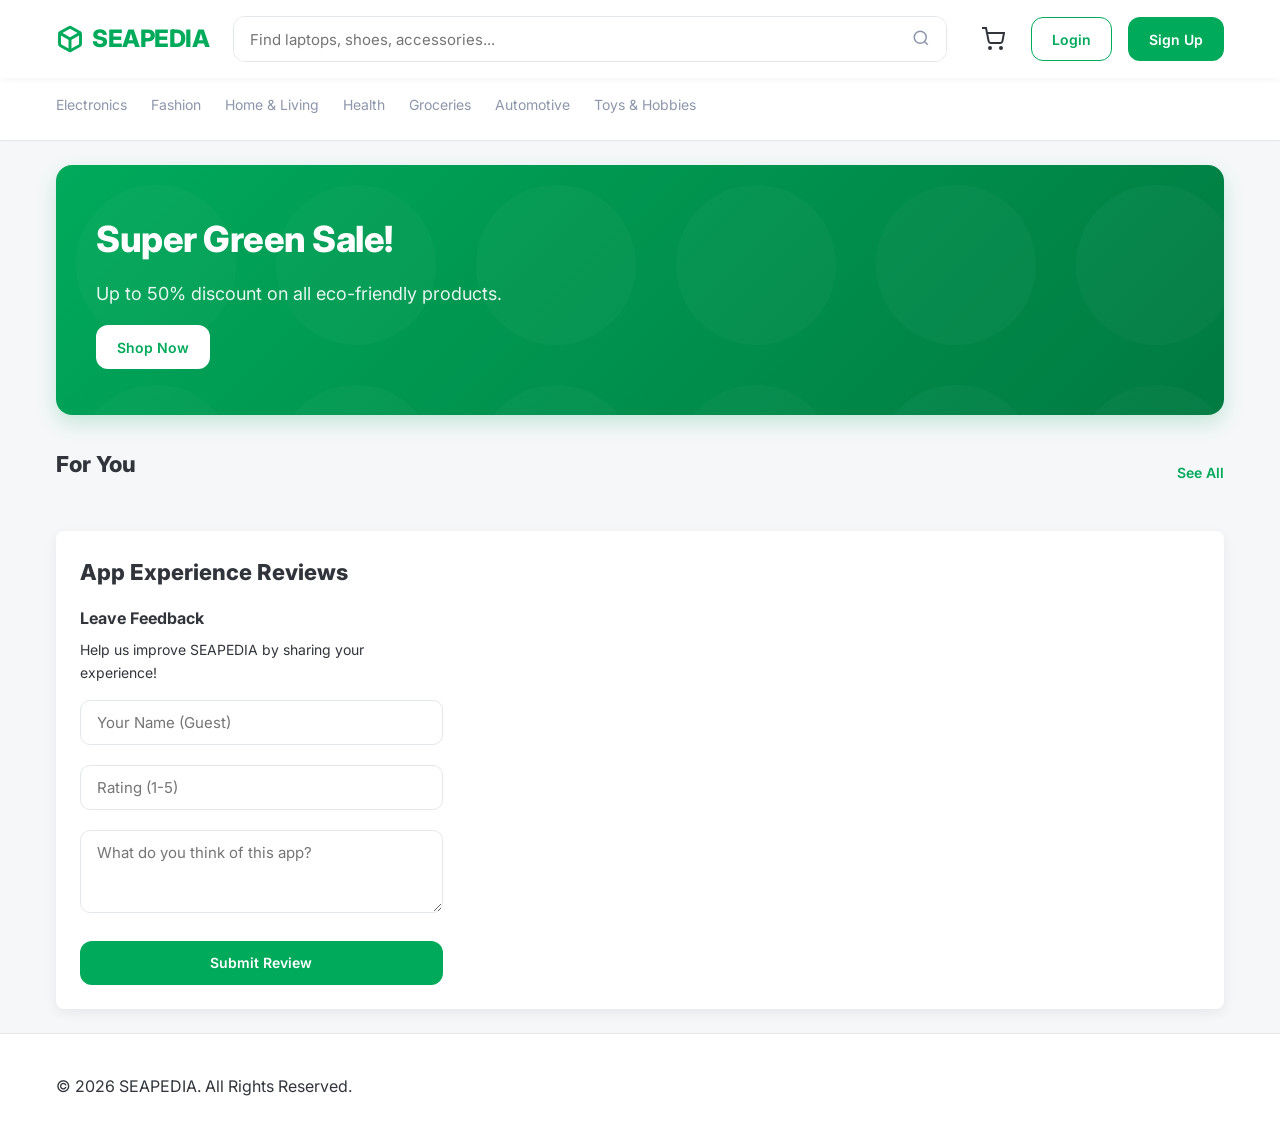
==== index.html @ 8e96578d "Complete SEAPEDIA Ecommerce Website Implementation" ====
<!DOCTYPE html>
<html lang="en">
<head>
    <meta charset="UTF-8">
    <meta name="viewport" content="width=device-width, initial-scale=1.0">
    <title>SEAPEDIA - Online Marketplace</title>
    <link rel="stylesheet" href="css/style.css">
    <link rel="stylesheet" href="css/index.css">
    <link href="https://fonts.googleapis.com/css2?family=Inter:wght@400;500;600;700;800&display=swap" rel="stylesheet">
</head>
<body>
    <!-- Top Navbar -->
    <nav class="navbar">
        <div class="container nav-container">
            <a href="index.html" class="navbar-brand">
                <svg width="28" height="28" viewBox="0 0 24 24" fill="none" stroke="currentColor" stroke-width="2.5" stroke-linecap="round" stroke-linejoin="round"><path d="M21 16V8a2 2 0 0 0-1-1.73l-7-4a2 2 0 0 0-2 0l-7 4A2 2 0 0 0 3 8v8a2 2 0 0 0 1 1.73l7 4a2 2 0 0 0 2 0l7-4A2 2 0 0 0 21 16z"></path><polyline points="3.27 6.96 12 12.01 20.73 6.96"></polyline><line x1="12" y1="22.08" x2="12" y2="12"></line></svg>
                SEAPEDIA
            </a>
            
            <div class="search-bar">
                <input type="text" placeholder="Find laptops, shoes, accessories...">
                <button>
                    <svg width="18" height="18" viewBox="0 0 24 24" fill="none" stroke="currentColor" stroke-width="2"><circle cx="11" cy="11" r="8"></circle><line x1="21" y1="21" x2="16.65" y2="16.65"></line></svg>
                </button>
            </div>

            <div class="nav-actions" id="nav-links">
                <!-- Dynamic based on auth -->
                <div class="cart-icon">
                    <svg width="24" height="24" viewBox="0 0 24 24" fill="none" stroke="currentColor" stroke-width="2"><circle cx="9" cy="21" r="1"></circle><circle cx="20" cy="21" r="1"></circle><path d="M1 1h4l2.68 13.39a2 2 0 0 0 2 1.61h9.72a2 2 0 0 0 2-1.61L23 6H6"></path></svg>
                    <span class="cart-badge">0</span>
                </div>
                <button class="btn btn-outline" data-href="login.html">Login</button>
                <button class="btn btn-primary" data-href="login.html">Sign Up</button>
            </div>
        </div>
    </nav>

    <!-- Categories -->
    <div class="category-nav">
        <div class="container">
            <ul style="list-style: none; display: flex; gap: 24px; color: var(--text-muted); font-size: 14px; overflow-x: auto; padding-bottom: 8px;">
                <li><a href="searchproduct.html?category=Electronics" style="color:inherit; text-decoration:none;">Electronics</a></li>
                <li><a href="searchproduct.html?category=Fashion" style="color:inherit; text-decoration:none;">Fashion</a></li>
                <li><a href="searchproduct.html?category=Home" style="color:inherit; text-decoration:none;">Home & Living</a></li>
                <li><a href="searchproduct.html?category=Health" style="color:inherit; text-decoration:none;">Health</a></li>
                <li><a href="searchproduct.html?category=Groceries" style="color:inherit; text-decoration:none;">Groceries</a></li>
                <li><a href="searchproduct.html?category=Automotive" style="color:inherit; text-decoration:none;">Automotive</a></li>
                <li><a href="searchproduct.html?category=Toys" style="color:inherit; text-decoration:none;">Toys & Hobbies</a></li>
            </ul>
        </div>
    </div>

    <!-- Main Content -->
    <main class="container">
        <!-- Promo Banner -->
        <div class="promo-banner slide-fwd-hover">
            <div>
                <h2>Super Green Sale!</h2>
                <p>Up to 50% discount on all eco-friendly products.</p>
                <button class="btn btn-primary mt-3" style="background: white; color: var(--primary-color);">Shop Now</button>
            </div>
        </div>

        <!-- Products -->
        <div class="mb-4">
            <div class="flex justify-between align-center mb-2">
                <h2 class="section-title">For You</h2>
                <a href="#" style="font-weight: 600; font-size: 14px;">See All</a>
            </div>
            <div class="product-grid" id="product-list">
                <!-- Product Cards Injected Here -->
            </div>
        </div>

        <!-- Public App Reviews (Ecommerce Style) -->
        <div class="mb-4" style="background: white; padding: 24px; border-radius: 8px; box-shadow: var(--box-shadow);">
            <h2 class="section-title">App Experience Reviews</h2>
            <div style="display: grid; grid-template-columns: 1fr 2fr; gap: 32px;">
                <div>
                    <h3 style="font-size: 16px; margin-bottom: 8px;">Leave Feedback</h3>
                    <p class="text-muted" style="font-size: 14px; margin-bottom: 16px;">Help us improve SEAPEDIA by sharing your experience!</p>
                    <form id="review-form" onsubmit="submitReview(event)">
                        <div class="form-group">
                            <input type="text" id="review-name" class="form-control" required placeholder="Your Name (Guest)">
                        </div>
                        <div class="form-group">
                            <input type="number" id="review-rating" class="form-control" min="1" max="5" required placeholder="Rating (1-5)">
                        </div>
                        <div class="form-group">
                            <textarea id="review-comment" class="form-control" rows="3" required placeholder="What do you think of this app?"></textarea>
                        </div>
                        <button type="submit" class="btn btn-primary" style="width: 100%;">Submit Review</button>
                    </form>
                </div>
                <div id="review-list" style="display: flex; flex-direction: column; gap: 16px; max-height: 400px; overflow-y: auto; padding-right: 8px;">
                    <!-- Reviews Injected Here -->
                </div>
            </div>
        </div>
    </main>

    <!-- Footer -->
    <footer style="background: white; padding: 40px 0; border-top: 1px solid var(--border-color); margin-top: auto;">
        <div class="container text-center">
            <p class="text-muted">&copy; 2026 SEAPEDIA. All Rights Reserved.</p>
        </div>
    </footer>

    <!-- Login Modal -->
    <div class="modal-overlay" id="loginModal">
        <div class="modal-content">
            <button onclick="closeModal('loginModal')" style="position:absolute; right:16px; top:16px; background:none; border:none; font-size:20px; cursor:pointer;">&times;</button>
            <h2 class="mb-4 text-center">Login</h2>
            <form id="login-form" onsubmit="handleLogin(event)">
                <div class="form-group">
                    <label>Username</label>
                    <input type="text" id="login-username" class="form-control" required>
                </div>
                <div class="form-group">
                    <label>Password</label>
                    <input type="password" id="login-password" class="form-control" required>
                </div>
                <button type="submit" class="btn btn-primary mt-3" style="width: 100%; height: 40px;">Login</button>
            </form>
            <p class="text-center mt-3 text-muted" style="font-size: 14px;">New to SEAPEDIA? <a href="#" onclick="closeModal('loginModal'); openModal('registerModal');">Register</a></p>
        </div>
    </div>

    <!-- Register Modal -->
    <div class="modal-overlay" id="registerModal">
        <div class="modal-content">
            <button onclick="closeModal('registerModal')" style="position:absolute; right:16px; top:16px; background:none; border:none; font-size:20px; cursor:pointer;">&times;</button>
            <h2 class="mb-4 text-center">Sign Up</h2>
            <form id="register-form" onsubmit="handleRegister(event)">
                <div class="form-group">
                    <label>Username</label>
                    <input type="text" id="reg-username" class="form-control" required>
                </div>
                <div class="form-group">
                    <label>Password</label>
                    <input type="password" id="reg-password" class="form-control" required>
                </div>
                <div class="form-group">
                    <label>Register as (Check all that apply):</label>
                    <div style="display: flex; gap: 16px; margin-top: 8px;">
                        <label><input type="checkbox" name="roles" value="Buyer" checked> Buyer</label>
                        <label><input type="checkbox" name="roles" value="Seller"> Seller</label>
                        <label><input type="checkbox" name="roles" value="Driver"> Driver</label>
                    </div>
                </div>
                <button type="submit" class="btn btn-primary mt-3" style="width: 100%; height: 40px;">Register</button>
            </form>
        </div>
    </div>

    <!-- Role Selection Modal -->
    <div class="modal-overlay" id="roleModal">
        <div class="modal-content" style="max-width: 500px;">
            <h2 class="mb-3 text-center">Select Active Role</h2>
            <p class="text-center text-muted mb-4" style="font-size:14px;">Choose your active dashboard for this session.</p>
            <div id="role-selection-container" style="display:flex; flex-direction:column; gap:12px;">
                <!-- Roles injected here -->
            </div>
        </div>
    </div>

    <!-- Toasts (Custom) -->
    <div id="toast-container" style="position:fixed; bottom:24px; left:50%; transform:translateX(-50%); z-index:9999; display:flex; flex-direction:column; gap:8px;"></div>

    <script src="js/style.js"></script>
    <script src="js/index.js"></script>
</body>
</html>
---- css/style.css ----
:root {
  --primary-color: #00aa5b; /* Tokopedia-like Green */
  --primary-hover: #008f4c;
  --primary-active: #007a41;
  --secondary-color: #e8f5e9;
  --background-light: #f5f7f9;
  --background-white: #ffffff;
  --text-dark: #31353b;
  --text-light: #ffffff;
  --text-muted: #8d96aa;
  --border-color: #e4e7e9;
  --border-radius: 12px;
  --transition: all 0.25s cubic-bezier(0.4, 0, 0.2, 1);
  --box-shadow: 0 4px 12px rgba(49,53,59,0.08);
  --box-shadow-hover: 0 8px 24px rgba(49,53,59,0.12);
  --focus-ring: 0 0 0 4px rgba(0, 170, 91, 0.2);
}

* {
  margin: 0;
  padding: 0;
  box-sizing: border-box;
  font-family: 'Inter', -apple-system, BlinkMacSystemFont, 'Segoe UI', Roboto, Helvetica, Arial, sans-serif;
  -webkit-font-smoothing: antialiased;
}

body {
  background-color: var(--background-light);
  color: var(--text-dark);
  line-height: 1.6;
  min-height: 100vh;
  display: flex;
  flex-direction: column;
}

a {
  color: var(--primary-color);
  text-decoration: none;
  transition: var(--transition);
}
a:hover {
  color: var(--primary-hover);
}
a:focus-visible {
  outline: none;
  border-radius: 4px;
  box-shadow: var(--focus-ring);
}

/* Utilities */
.container {
  width: 100%;
  max-width: 1200px;
  margin: 0 auto;
  padding: 0 16px;
}
.flex { display: flex; }
.align-center { align-items: center; }
.justify-between { justify-content: space-between; }
.gap-2 { gap: 8px; }
.gap-3 { gap: 16px; }
.mt-3 { margin-top: 16px; }
.mt-4 { margin-top: 24px; }
.mb-2 { margin-bottom: 8px; }
.mb-4 { margin-bottom: 24px; }

/* Main Navbar - HCI: High visibility, easy reach */
.navbar {
  background: var(--background-white);
  padding: 16px 0;
  position: sticky;
  top: 0;
  z-index: 1000;
  box-shadow: 0 2px 8px rgba(0,0,0,0.04);
}

.nav-container {
  display: flex;
  align-items: center;
  gap: 24px;
}

.navbar-brand {
  font-size: 24px;
  font-weight: 800;
  color: var(--primary-color);
  display: flex;
  align-items: center;
  gap: 8px;
  letter-spacing: -0.5px;
  transition: transform 0.2s;
}
.navbar-brand:hover {
  transform: scale(1.02);
}

/* HCI: Large touch target, clear affordance */
.search-bar {
  flex-grow: 1;
  display: flex;
  align-items: center;
  border: 1.5px solid var(--border-color);
  border-radius: 12px;
  overflow: hidden;
  background: var(--background-white);
  transition: var(--transition);
}
.search-bar:focus-within {
  border-color: var(--primary-color);
  box-shadow: var(--focus-ring);
}

.search-bar input {
  flex-grow: 1;
  padding: 12px 16px;
  border: none;
  outline: none;
  font-size: 15px;
  min-height: 44px; /* Touch target size */
}

.search-bar button {
  background: var(--background-white);
  border: none;
  padding: 0 16px;
  height: 44px;
  cursor: pointer;
  color: var(--text-muted);
  transition: var(--transition);
}
.search-bar button:hover {
  color: var(--primary-color);
  background: var(--secondary-color);
}

.nav-actions {
  display: flex;
  align-items: center;
  gap: 16px;
}

/* HCI: Interactive Cart with clear feedback */
.cart-icon {
  position: relative;
  font-size: 20px;
  color: var(--text-dark);
  cursor: pointer;
  padding: 8px;
  border-radius: 50%;
  transition: var(--transition);
  display: flex;
  align-items: center;
  justify-content: center;
  height: 44px;
  width: 44px;
}
.cart-icon:hover {
  background: var(--secondary-color);
  color: var(--primary-color);
}

.cart-badge {
  position: absolute;
  top: 4px;
  right: 2px;
  background: #ef144a;
  color: white;
  font-size: 10px;
  font-weight: bold;
  min-width: 18px;
  height: 18px;
  display: flex;
  align-items: center;
  justify-content: center;
  border-radius: 9px;
  border: 2px solid white;
}

/* Buttons - HCI: Clear states, large enough to tap */
.btn {
  padding: 10px 20px;
  border-radius: var(--border-radius);
  border: 1.5px solid transparent;
  cursor: pointer;
  font-weight: 600;
  font-size: 14px;
  transition: var(--transition);
  display: inline-flex;
  align-items: center;
  justify-content: center;
  min-height: 44px; /* HCI touch target */
}
.btn:focus-visible {
  outline: none;
  box-shadow: var(--focus-ring);
}
.btn:active {
  transform: scale(0.97);
}
.btn-primary {
  background-color: var(--primary-color);
  color: var(--text-light);
}
.btn-primary:hover {
  background-color: var(--primary-hover);
  box-shadow: 0 4px 12px rgba(0, 170, 91, 0.2);
}
.btn-primary:active {
  background-color: var(--primary-active);
}
.btn-outline {
  background-color: transparent;
  color: var(--primary-color);
  border-color: var(--primary-color);
}
.btn-outline:hover {
  background-color: var(--secondary-color);
}

/* Category Nav - HCI: Horizontal scroll on mobile */
.category-nav {
  background: var(--background-white);
  padding: 16px 0;
  border-bottom: 1px solid var(--border-color);
  margin-bottom: 24px;
  box-shadow: 0 1px 3px rgba(0,0,0,0.02);
}
.category-list {
  display: flex;
  gap: 24px;
  list-style: none;
  font-size: 14px;
  font-weight: 500;
  color: var(--text-muted);
  overflow-x: auto;
  -webkit-overflow-scrolling: touch; /* smooth scroll on iOS */
  scrollbar-width: none; /* hide scrollbar firefox */
}
.category-list::-webkit-scrollbar { display: none; }
.category-list li {
  white-space: nowrap;
}
.category-list li a {
  color: var(--text-muted);
  padding: 8px 12px;
  border-radius: 20px;
  transition: var(--transition);
}
.category-list li a:hover, .category-list li a:focus-visible {
  background: var(--secondary-color);
  color: var(--primary-color);
}

/* Promo Banners */
.promo-banner {
  background: linear-gradient(135deg, #00aa5b 0%, #007a41 100%);
  border-radius: 16px;
  height: auto;
  min-height: 250px;
  display: flex;
  align-items: center;
  padding: 40px;
  color: white;
  margin-bottom: 32px;
  box-shadow: 0 8px 20px rgba(0, 170, 91, 0.2);
  position: relative;
  overflow: hidden;
}
.promo-banner::after {
  content: '';
  position: absolute;
  top: 0; right: 0; bottom: 0; left: 0;
  background: url('data:image/svg+xml;utf8,<svg width="100" height="100" viewBox="0 0 100 100" xmlns="http://www.w3.org/2000/svg"><circle cx="50" cy="50" r="40" fill="rgba(255,255,255,0.05)"/></svg>') repeat;
  background-size: 200px;
  opacity: 0.5;
  pointer-events: none;
}
.promo-banner > div {
  position: relative;
  z-index: 1;
}
.promo-banner h2 { font-size: 36px; margin-bottom: 12px; font-weight: 800; letter-spacing: -0.5px;}
.promo-banner p { font-size: 18px; opacity: 0.9; }

/* Product Grid */
.section-title {
  font-size: 22px;
  font-weight: 800;
  margin-bottom: 16px;
  color: var(--text-dark);
}

.product-grid {
  display: grid;
  grid-template-columns: repeat(auto-fill, minmax(200px, 1fr));
  gap: 20px;
}

/* Product Card - HCI: Elevation on hover, clear click target */
.product-card {
  background: var(--background-white);
  border-radius: var(--border-radius);
  box-shadow: var(--box-shadow);
  overflow: hidden;
  transition: var(--transition);
  cursor: pointer;
  display: flex;
  flex-direction: column;
  border: 1px solid transparent;
  position: relative;
}
.product-card:hover, .product-card:focus-within {
  box-shadow: var(--box-shadow-hover);
  transform: translateY(-4px);
  border-color: var(--border-color);
}
.product-card:active {
  transform: translateY(-2px);
}
.product-image {
  width: 100%;
  height: 200px;
  object-fit: cover;
  background-color: #f0f0f0;
  background-size: cover;
  background-position: center;
}
.product-info {
  padding: 16px;
  flex-grow: 1;
  display: flex;
  flex-direction: column;
}
.product-title {
  font-size: 14px;
  color: var(--text-dark);
  display: -webkit-box;
  -webkit-line-clamp: 2;
  -webkit-box-orient: vertical;
  overflow: hidden;
  margin-bottom: 8px;
  line-height: 1.5;
  font-weight: 400;
}
.product-price {
  font-size: 18px;
  font-weight: 800;
  color: var(--text-dark);
  margin-bottom: 4px;
}
.store-info {
  font-size: 13px;
  color: var(--text-muted);
  display: flex;
  align-items: center;
  gap: 6px;
  margin-top: auto;
  padding-top: 12px;
}

/* Modals - HCI: smooth entry, clear focus trap */
.modal-overlay {
  position: fixed;
  top: 0; left: 0; right: 0; bottom: 0;
  background: rgba(0, 0, 0, 0.5);
  backdrop-filter: blur(4px);
  display: flex;
  justify-content: center;
  align-items: center;
  z-index: 2000;
  opacity: 0;
  pointer-events: none;
  transition: opacity 0.3s ease;
}
.modal-overlay.active {
  opacity: 1;
  pointer-events: all;
}
.modal-content {
  background: white;
  padding: 32px;
  border-radius: 16px;
  width: 90%;
  max-width: 420px;
  position: relative;
  box-shadow: 0 20px 40px rgba(0,0,0,0.2);
  transform: translateY(20px);
  transition: transform 0.3s cubic-bezier(0.175, 0.885, 0.32, 1.275);
}
.modal-overlay.active .modal-content {
  transform: translateY(0);
}
.form-group { margin-bottom: 20px; text-align: left; }
.form-group label { display: block; margin-bottom: 8px; font-size: 14px; font-weight: 600; color: var(--text-dark);}
.form-control {
  width: 100%;
  padding: 12px 16px;
  border: 1.5px solid var(--border-color);
  border-radius: 10px;
  font-size: 15px;
  transition: var(--transition);
}
.form-control:focus { outline: none; border-color: var(--primary-color); box-shadow: var(--focus-ring); }

/* Responsive & Mobile Optimization (HCI) */
@media (max-width: 768px) {
  .nav-container {
    flex-wrap: wrap;
    justify-content: space-between;
    gap: 12px;
  }
  .search-bar {
    order: 3;
    width: 100%;
    margin-top: 4px;
  }
  .navbar-brand {
    font-size: 22px;
  }
  .nav-actions {
    gap: 8px;
  }
  .btn {
    padding: 8px 16px;
  }
  
  .product-grid {
    grid-template-columns: repeat(auto-fill, minmax(150px, 1fr));
    gap: 12px;
  }
  .product-image {
    height: 150px;
  }
  .product-info {
    padding: 12px;
  }
  .product-price {
    font-size: 16px;
  }
  
  .promo-banner {
    flex-direction: column;
    padding: 32px 24px;
    text-align: center;
  }
  .promo-banner h2 { font-size: 28px; }
  
  .modal-content {
    padding: 24px;
  }
}

/* Scroll Trigger Animations */
.scroll-animate {
  opacity: 0;
  transform: translateY(30px);
  transition: opacity 0.6s cubic-bezier(0.165, 0.84, 0.44, 1), transform 0.6s cubic-bezier(0.165, 0.84, 0.44, 1);
  will-change: opacity, transform;
}
.scroll-animate.visible {
  opacity: 1;
  transform: translateY(0);
}

/* Animista slide-fwd-center */
@keyframes slide-fwd-center {
  0% { transform: translateZ(0) scale(1); box-shadow: var(--box-shadow); }
  100% { transform: translateZ(50px) scale(1.03); box-shadow: var(--box-shadow-hover); }
}
.slide-fwd-hover {
  transition: all 0.4s cubic-bezier(0.250, 0.460, 0.450, 0.940);
}
.slide-fwd-hover:hover {
  animation: slide-fwd-center 0.4s cubic-bezier(0.250, 0.460, 0.450, 0.940) both;
  z-index: 10;
}
---- css/index.css ----
/* Homepage Specific Styles */
.hero-section {
    position: relative;
    overflow: hidden;
    margin-bottom: 40px;
}
.category-bubble {
    display: flex;
    flex-direction: column;
    align-items: center;
    gap: 8px;
    padding: 16px;
    border-radius: 16px;
    background: var(--background-white);
    box-shadow: var(--box-shadow);
    min-width: 100px;
    transition: var(--transition);
    cursor: pointer;
}
.category-bubble:hover {
    transform: translateY(-5px);
    box-shadow: var(--box-shadow-hover);
    color: var(--primary-color);
}
.category-bubble svg { color: var(--primary-color); margin-bottom: 8px; }\n
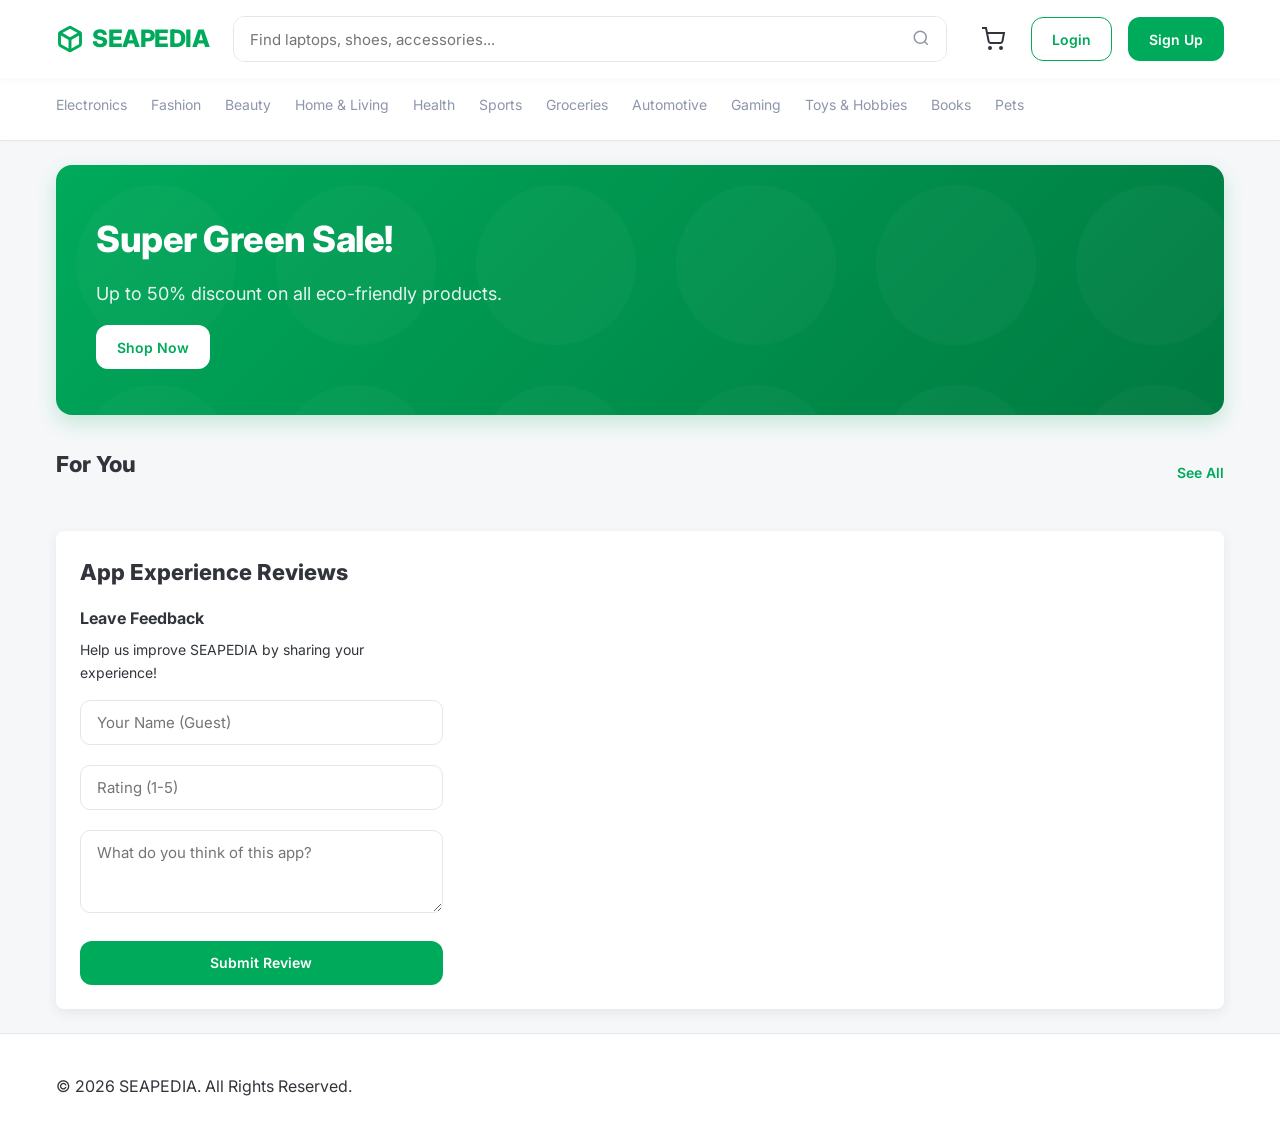
==== commit d25e4851: "feat: added tons of new relevant categories (gaming, beauty, books, etc) and seeded products for the" ====
--- a/index.html
+++ b/index.html
@@ -39,6 +39,167 @@
     <!-- Categories -->
     <div class="category-nav">
         <div class="container">
+            <ul style="list-style: none; display: flex; gap: 24px; color: var(--text-muted); font-size: 14px; overflow-x: auto; padding-bottom: 8px; white-space: nowrap;">
+                <li><a href="searchproduct.html?category=electronics" style="color:inherit; text-decoration:none;">Electronics</a></li>
+                <li><a href="searchproduct.html?category=fashion" style="color:inherit; text-decoration:none;">Fashion</a></li>
+                <li><a href="searchproduct.html?category=beauty" style="color:inherit; text-decoration:none;">Beauty</a></li>
+                <li><a href="searchproduct.html?category=home & living" style="color:inherit; text-decoration:none;">Home & Living</a></li>
+                <li><a href="searchproduct.html?category=health" style="color:inherit; text-decoration:none;">Health</a></li>
+                <li><a href="searchproduct.html?category=sports" style="color:inherit; text-decoration:none;">Sports</a></li>
+                <li><a href="searchproduct.html?category=groceries" style="color:inherit; text-decoration:none;">Groceries</a></li>
+                <li><a href="searchproduct.html?category=automotive" style="color:inherit; text-decoration:none;">Automotive</a></li>
+                <li><a href="searchproduct.html?category=gaming" style="color:inherit; text-decoration:none;">Gaming</a></li>
+                <li><a href="searchproduct.html?category=toys & hobbies" style="color:inherit; text-decoration:none;">Toys & Hobbies</a></li>
+                <li><a href="searchproduct.html?category=books" style="color:inherit; text-decoration:none;">Books</a></li>
+                <li><a href="searchproduct.html?category=pets" style="color:inherit; text-decoration:none;">Pets</a></li>
+            </ul>
+        </div>
+    </div>
+    
+    <main class="container">
+        <!-- Promo Banner -->
+        <div class="promo-banner slide-fwd-hover">
+            <div>
+                <h2>Super Green Sale!</h2>
+                <p>Up to 50% discount on all eco-friendly products.</p>
+                <button class="btn btn-primary mt-3" style="background: white; color: var(--primary-color);">Shop Now</button>
+            </div>
+        </div>
+
+        <!-- Products -->
+        <div class="mb-4">
+            <div class="flex justify-between align-center mb-2">
+                <h2 class="section-title">For You</h2>
+                <a href="#" style="font-weight: 600; font-size: 14px;">See All</a>
+            </div>
+            <div class="product-grid" id="product-list">
+                <!-- Product Cards Injected Here -->
+            </div>
+        </div>
+
+        <!-- Public App Reviews (Ecommerce Style) -->
+        <div class="mb-4" style="background: white; padding: 24px; border-radius: 8px; box-shadow: var(--box-shadow);">
+            <h2 class="section-title">App Experience Reviews</h2>
+            <div style="display: grid; grid-template-columns: 1fr 2fr; gap: 32px;">
+                <div>
+                    <h3 style="font-size: 16px; margin-bottom: 8px;">Leave Feedback</h3>
+                    <p class="text-muted" style="font-size: 14px; margin-bottom: 16px;">Help us improve SEAPEDIA by sharing your experience!</p>
+                    <form id="review-form" onsubmit="submitReview(event)">
+                        <div class="form-group">
+                            <input type="text" id="review-name" class="form-control" required placeholder="Your Name (Guest)">
+                        </div>
+                        <div class="form-group">
+                            <input type="number" id="review-rating" class="form-control" min="1" max="5" required placeholder="Rating (1-5)">
+                        </div>
+                        <div class="form-group">
+                            <textarea id="review-comment" class="form-control" rows="3" required placeholder="What do you think of this app?"></textarea>
+                        </div>
+                        <button type="submit" class="btn btn-primary" style="width: 100%;">Submit Review</button>
+                    </form>
+                </div>
+                <div id="review-list" style="display: flex; flex-direction: column; gap: 16px; max-height: 400px; overflow-y: auto; padding-right: 8px;">
+                    <!-- Reviews Injected Here -->
+                </div>
+            </div>
+        </div>
+    </main>
+
+    <!-- Footer -->
+    <footer style="background: white; padding: 40px 0; border-top: 1px solid var(--border-color); margin-top: auto;">
+        <div class="container text-center">
+            <p class="text-muted">&copy; 2026 SEAPEDIA. All Rights Reserved.</p>
+        </div>
+    </footer>
+
+    <!-- Login Modal -->
+    <div class="modal-overlay" id="loginModal">
+        <div class="modal-content">
+            <button onclick="closeModal('loginModal')" style="position:absolute; right:16px; top:16px; background:none; border:none; font-size:20px; cursor:pointer;">&times;</button>
+            <h2 class="mb-4 text-center">Login</h2>
+            <form id="login-form" onsubmit="handleLogin(event)">
+                <div class="form-group">
+                    <label>Username</label>
+                    <input type="text" id="login-username" class="form-control" required>
+                </div>
+                <div class="form-group">
+                    <label>Password</label>
+                    <input type="password" id="login-password" class="form-control" required>
+                </div>
+                <button type="submit" class="btn btn-primary mt-3" style="width: 100%; height: 40px;">Login</button>
+            </form>
+            <p class="text-center mt-3 text-muted" style="font-size: 14px;">New to SEAPEDIA? <a href="#" onclick="closeModal('loginModal'); openModal('registerModal');">Register</a></p>
+        </div>
+    </div>
+
+    <!-- Register Modal -->
+    <div class="modal-overlay" id="registerModal">
+        <div class="modal-content">
+            <button onclick="closeModal('registerModal')" style="position:absolute; right:16px; top:16px; background:none; border:none; font-size:20px; cursor:pointer;">&times;</button>
+            <h2 class="mb-4 text-center">Sign Up</h2>
+            <form id="register-form" onsubmit="handleRegister(event)">
+                <div class="form-group">
+                    <label>Username</label>
+                    <input type="text" id="reg-username" class="form-control" required>
+                </div>
+                <div class="form-group">
+                    <label>Password</label>
+                    <input type="password" id="reg-password" class="form-control" required>
+                </div>
+                <div class="form-group">
+                    <label>Register as (Check all that apply):</label>
+                    <div style="display: flex; gap: 16px; margin-top: 8px;">
+                        <label><input type="checkbox" name="roles" value="Buyer" checked> Buyer</label>
+                        <label><input type="checkbox" name="roles" value="Seller"> Seller</label>
+                        <label><input type="checkbox" name="roles" value="Driver"> Driver</label>
+                    </div>
+                </div>
+                <button type="submit" class="btn btn-primary mt-3" style="width: 100%; height: 40px;">Register</button>
+            </form>
+        </div>
+    </div>
+
+    <!-- Role Selection Modal -->
+    <div class="modal-overlay" id="roleModal">
+        <div class="modal-content" style="max-width: 500px;">
+            <h2 class="mb-3 text-center">Select Active Role</h2>
+            <p class="text-center text-muted mb-4" style="font-size:14px;">Choose your active dashboard for this session.</p>
+            <div id="role-selection-container" style="display:flex; flex-direction:column; gap:12px;">
+                <!-- Roles injected here -->
+            </div>
+    <link rel="stylesheet" href="css/index.css">
+    <link href="https://fonts.googleapis.com/css2?family=Inter:wght@400;500;600;700;800&display=swap" rel="stylesheet">
+</head>
+<body>
+    <!-- Top Navbar -->
+    <nav class="navbar">
+        <div class="container nav-container">
+            <a href="index.html" class="navbar-brand">
+                <svg width="28" height="28" viewBox="0 0 24 24" fill="none" stroke="currentColor" stroke-width="2.5" stroke-linecap="round" stroke-linejoin="round"><path d="M21 16V8a2 2 0 0 0-1-1.73l-7-4a2 2 0 0 0-2 0l-7 4A2 2 0 0 0 3 8v8a2 2 0 0 0 1 1.73l7 4a2 2 0 0 0 2 0l7-4A2 2 0 0 0 21 16z"></path><polyline points="3.27 6.96 12 12.01 20.73 6.96"></polyline><line x1="12" y1="22.08" x2="12" y2="12"></line></svg>
+                SEAPEDIA
+            </a>
+            
+            <div class="search-bar">
+                <input type="text" placeholder="Find laptops, shoes, accessories...">
+                <button>
+                    <svg width="18" height="18" viewBox="0 0 24 24" fill="none" stroke="currentColor" stroke-width="2"><circle cx="11" cy="11" r="8"></circle><line x1="21" y1="21" x2="16.65" y2="16.65"></line></svg>
+                </button>
+            </div>
+
+            <div class="nav-actions" id="nav-links">
+                <!-- Dynamic based on auth -->
+                <div class="cart-icon">
+                    <svg width="24" height="24" viewBox="0 0 24 24" fill="none" stroke="currentColor" stroke-width="2"><circle cx="9" cy="21" r="1"></circle><circle cx="20" cy="21" r="1"></circle><path d="M1 1h4l2.68 13.39a2 2 0 0 0 2 1.61h9.72a2 2 0 0 0 2-1.61L23 6H6"></path></svg>
+                    <span class="cart-badge">0</span>
+                </div>
+                <button class="btn btn-outline" data-href="login.html">Login</button>
+                <button class="btn btn-primary" data-href="login.html">Sign Up</button>
+            </div>
+        </div>
+    </nav>
+
+    <!-- Categories -->
+    <div class="category-nav">
+        <div class="container">
             <ul style="list-style: none; display: flex; gap: 24px; color: var(--text-muted); font-size: 14px; overflow-x: auto; padding-bottom: 8px;">
                 <li><a href="searchproduct.html?category=Electronics" style="color:inherit; text-decoration:none;">Electronics</a></li>
                 <li><a href="searchproduct.html?category=Fashion" style="color:inherit; text-decoration:none;">Fashion</a></li>
@@ -168,9 +329,11 @@
     <!-- Toasts (Custom) -->
     <div id="toast-container" style="position:fixed; bottom:24px; left:50%; transform:translateX(-50%); z-index:9999; display:flex; flex-direction:column; gap:8px;"></div>
 
-    <script src="js/style.js"></script>
-    <script src="js/index.js"></script>
+    <!-- Enterprise-Grade Script Loading Strategy -->
+    <script id="__LOADABLE_REQUIRED_CHUNKS__" type="application/json" crossorigin="anonymous">
+        [0, 1, 2]
+    </script>
+    <script defer data-chunk="runtime" src="js/style.js" crossorigin="anonymous"></script>
+    <script defer data-chunk="main" src="js/index.js" crossorigin="anonymous"></script>
 </body>
 </html>
-
-
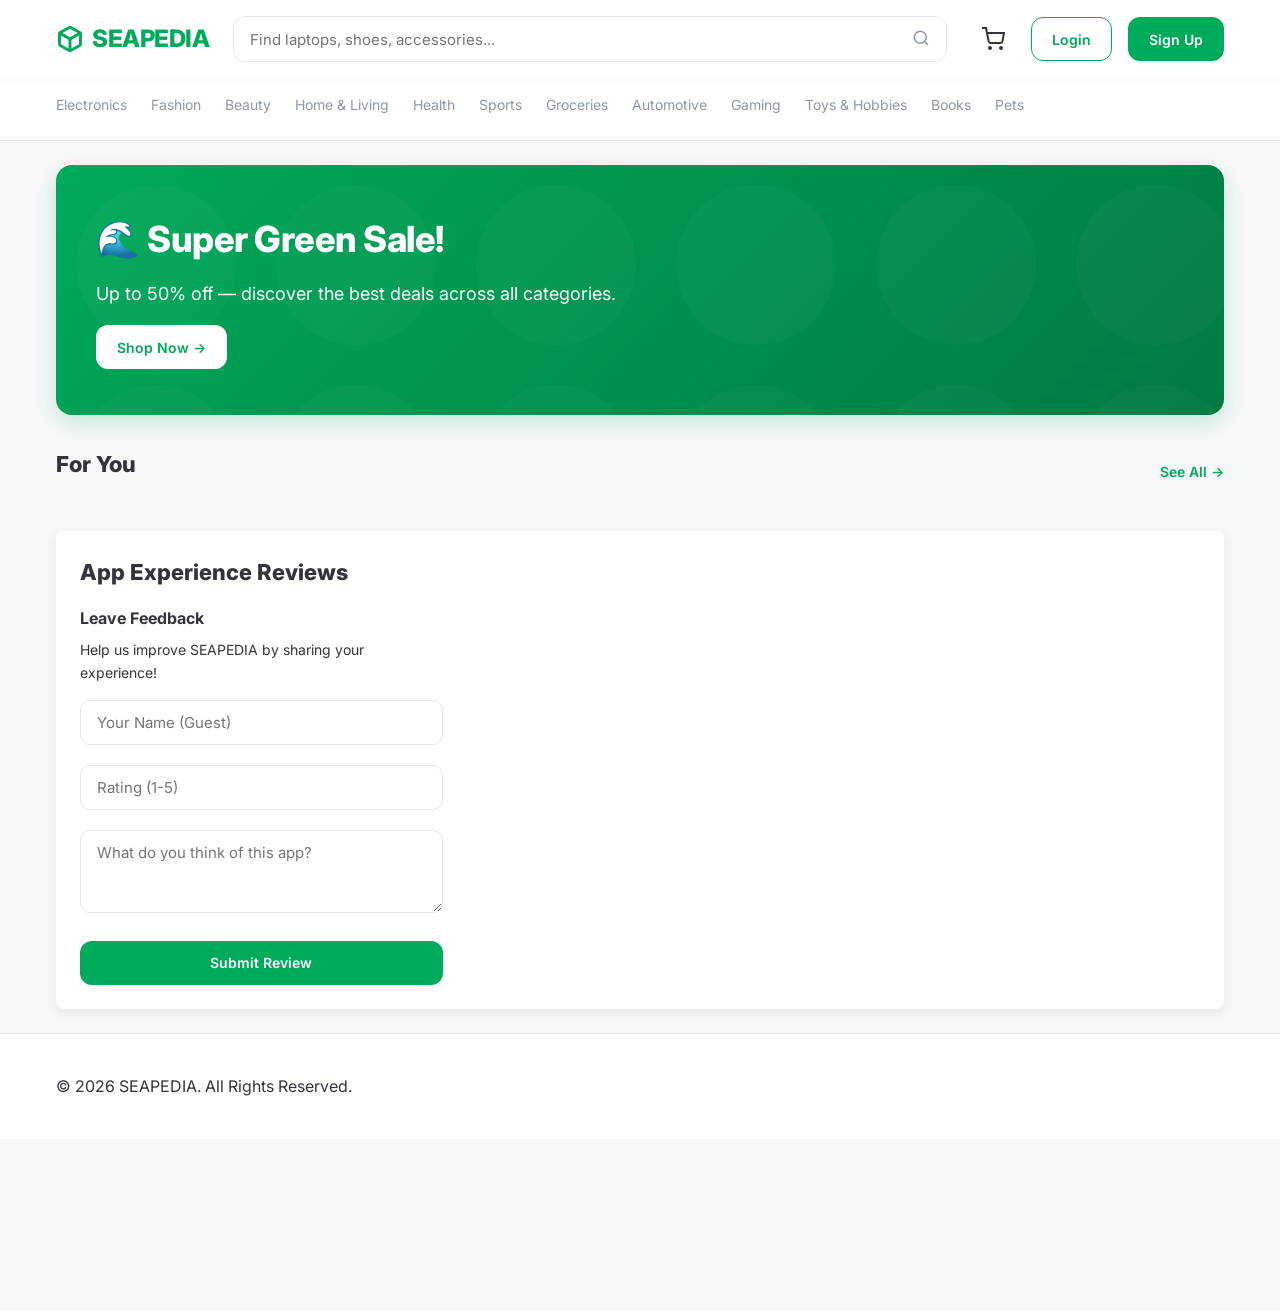
==== commit b40e4507: "Add motion layer: animations, skeleton loaders, ripple, scroll-reveal, floating cart FAB, toast upgr" ====
--- a/index.html
+++ b/index.html
@@ -5,6 +5,168 @@
     <meta name="viewport" content="width=device-width, initial-scale=1.0">
     <title>SEAPEDIA - Online Marketplace</title>
     <link rel="stylesheet" href="css/style.css">
+    <link rel="stylesheet" href="css/index.css">
+    <link href="https://fonts.googleapis.com/css2?family=Inter:wght@400;500;600;700;800&display=swap" rel="stylesheet">
+    <link rel="stylesheet" href="css/motion.css">
+</head>
+<body>
+    <!-- Top Navbar -->
+    <nav class="navbar">
+        <div class="container nav-container">
+            <a href="index.html" class="navbar-brand">
+                <svg width="28" height="28" viewBox="0 0 24 24" fill="none" stroke="currentColor" stroke-width="2.5" stroke-linecap="round" stroke-linejoin="round"><path d="M21 16V8a2 2 0 0 0-1-1.73l-7-4a2 2 0 0 0-2 0l-7 4A2 2 0 0 0 3 8v8a2 2 0 0 0 1 1.73l7 4a2 2 0 0 0 2 0l7-4A2 2 0 0 0 21 16z"></path><polyline points="3.27 6.96 12 12.01 20.73 6.96"></polyline><line x1="12" y1="22.08" x2="12" y2="12"></line></svg>
+                SEAPEDIA
+            </a>
+            
+            <div class="search-bar">
+                <input type="text" placeholder="Find laptops, shoes, accessories...">
+                <button>
+                    <svg width="18" height="18" viewBox="0 0 24 24" fill="none" stroke="currentColor" stroke-width="2"><circle cx="11" cy="11" r="8"></circle><line x1="21" y1="21" x2="16.65" y2="16.65"></line></svg>
+                </button>
+            </div>
+
+            <div class="nav-actions" id="nav-links">
+                <!-- Dynamic based on auth -->
+                <div class="cart-icon">
+                    <svg width="24" height="24" viewBox="0 0 24 24" fill="none" stroke="currentColor" stroke-width="2"><circle cx="9" cy="21" r="1"></circle><circle cx="20" cy="21" r="1"></circle><path d="M1 1h4l2.68 13.39a2 2 0 0 0 2 1.61h9.72a2 2 0 0 0 2-1.61L23 6H6"></path></svg>
+                    <span class="cart-badge">0</span>
+                </div>
+                <button class="btn btn-outline" data-href="login.html">Login</button>
+                <button class="btn btn-primary" data-href="login.html">Sign Up</button>
+            </div>
+        </div>
+    </nav>
+
+    <!-- Categories -->
+    <div class="category-nav">
+        <div class="container">
+            <ul style="list-style: none; display: flex; gap: 24px; color: var(--text-muted); font-size: 14px; overflow-x: auto; padding-bottom: 8px; white-space: nowrap;">
+                <li><a href="searchproduct.html?category=electronics" style="color:inherit; text-decoration:none;">Electronics</a></li>
+                <li><a href="searchproduct.html?category=fashion" style="color:inherit; text-decoration:none;">Fashion</a></li>
+                <li><a href="searchproduct.html?category=beauty" style="color:inherit; text-decoration:none;">Beauty</a></li>
+                <li><a href="searchproduct.html?category=home+%26+living" style="color:inherit; text-decoration:none;">Home & Living</a></li>
+                <li><a href="searchproduct.html?category=health" style="color:inherit; text-decoration:none;">Health</a></li>
+                <li><a href="searchproduct.html?category=sports" style="color:inherit; text-decoration:none;">Sports</a></li>
+                <li><a href="searchproduct.html?category=groceries" style="color:inherit; text-decoration:none;">Groceries</a></li>
+                <li><a href="searchproduct.html?category=automotive" style="color:inherit; text-decoration:none;">Automotive</a></li>
+                <li><a href="searchproduct.html?category=gaming" style="color:inherit; text-decoration:none;">Gaming</a></li>
+                <li><a href="searchproduct.html?category=toys+%26+hobbies" style="color:inherit; text-decoration:none;">Toys & Hobbies</a></li>
+                <li><a href="searchproduct.html?category=books" style="color:inherit; text-decoration:none;">Books</a></li>
+                <li><a href="searchproduct.html?category=pets" style="color:inherit; text-decoration:none;">Pets</a></li>
+            </ul>
+        </div>
+    </div>
+    
+    <main class="container">
+        <!-- Promo Banner -->
+        <div class="promo-banner slide-fwd-hover fade-up">
+            <div>
+                <h2 class="fade-up fade-up-d1">🌊 Super Green Sale!</h2>
+                <p class="fade-up fade-up-d2">Up to 50% off — discover the best deals across all categories.</p>
+                <button class="btn btn-primary mt-3 fade-up fade-up-d3" onclick="window.location.href='searchproduct.html'" style="background: white; color: var(--primary-color);">Shop Now →</button>
+            </div>
+        </div>
+
+        <!-- Products -->
+        <div class="mb-4 scroll-animate">
+            <div class="flex justify-between align-center mb-2">
+                <h2 class="section-title">For You</h2>
+                <a href="searchproduct.html" style="font-weight: 600; font-size: 14px;">See All →</a>
+            </div>
+            <div class="product-grid scroll-stagger" id="product-list">
+                <!-- Product Cards Injected Here -->
+            </div>
+        </div>
+
+        <!-- Public App Reviews (Ecommerce Style) -->
+        <div class="mb-4" style="background: white; padding: 24px; border-radius: 8px; box-shadow: var(--box-shadow);">
+            <h2 class="section-title">App Experience Reviews</h2>
+            <div style="display: grid; grid-template-columns: 1fr 2fr; gap: 32px;">
+                <div>
+                    <h3 style="font-size: 16px; margin-bottom: 8px;">Leave Feedback</h3>
+                    <p class="text-muted" style="font-size: 14px; margin-bottom: 16px;">Help us improve SEAPEDIA by sharing your experience!</p>
+                    <form id="review-form" onsubmit="submitReview(event)">
+                        <div class="form-group">
+                            <input type="text" id="review-name" class="form-control" required placeholder="Your Name (Guest)">
+                        </div>
+                        <div class="form-group">
+                            <input type="number" id="review-rating" class="form-control" min="1" max="5" required placeholder="Rating (1-5)">
+                        </div>
+                        <div class="form-group">
+                            <textarea id="review-comment" class="form-control" rows="3" required placeholder="What do you think of this app?"></textarea>
+                        </div>
+                        <button type="submit" class="btn btn-primary" style="width: 100%;">Submit Review</button>
+                    </form>
+                </div>
+                <div id="review-list" style="display: flex; flex-direction: column; gap: 16px; max-height: 400px; overflow-y: auto; padding-right: 8px;">
+                    <!-- Reviews Injected Here -->
+                </div>
+            </div>
+        </div>
+    </main>
+
+    <!-- Footer -->
+    <footer style="background: white; padding: 40px 0; border-top: 1px solid var(--border-color); margin-top: auto;">
+        <div class="container text-center">
+            <p class="text-muted">&copy; 2026 SEAPEDIA. All Rights Reserved.</p>
+        </div>
+    </footer>
+
+    <!-- Login Modal -->
+    <div class="modal-overlay" id="loginModal">
+        <div class="modal-content">
+            <button onclick="closeModal('loginModal')" style="position:absolute; right:16px; top:16px; background:none; border:none; font-size:20px; cursor:pointer;">&times;</button>
+            <h2 class="mb-4 text-center">Login</h2>
+            <form id="login-form" onsubmit="handleLogin(event)">
+                <div class="form-group">
+                    <label>Username</label>
+                    <input type="text" id="login-username" class="form-control" required>
+                </div>
+                <div class="form-group">
+                    <label>Password</label>
+                    <input type="password" id="login-password" class="form-control" required>
+                </div>
+                <button type="submit" class="btn btn-primary mt-3" style="width: 100%; height: 40px;">Login</button>
+            </form>
+            <p class="text-center mt-3 text-muted" style="font-size: 14px;">New to SEAPEDIA? <a href="#" onclick="closeModal('loginModal'); openModal('registerModal');">Register</a></p>
+        </div>
+    </div>
+
+    <!-- Register Modal -->
+    <div class="modal-overlay" id="registerModal">
+        <div class="modal-content">
+            <button onclick="closeModal('registerModal')" style="position:absolute; right:16px; top:16px; background:none; border:none; font-size:20px; cursor:pointer;">&times;</button>
+            <h2 class="mb-4 text-center">Sign Up</h2>
+            <form id="register-form" onsubmit="handleRegister(event)">
+                <div class="form-group">
+                    <label>Username</label>
+                    <input type="text" id="reg-username" class="form-control" required>
+                </div>
+                <div class="form-group">
+                    <label>Password</label>
+                    <input type="password" id="reg-password" class="form-control" required>
+                </div>
+                <div class="form-group">
+                    <label>Register as (Check all that apply):</label>
+                    <div style="display: flex; gap: 16px; margin-top: 8px;">
+                        <label><input type="checkbox" name="roles" value="Buyer" checked> Buyer</label>
+                        <label><input type="checkbox" name="roles" value="Seller"> Seller</label>
+                        <label><input type="checkbox" name="roles" value="Driver"> Driver</label>
+                    </div>
+                </div>
+                <button type="submit" class="btn btn-primary mt-3" style="width: 100%; height: 40px;">Register</button>
+            </form>
+        </div>
+    </div>
+
+    <!-- Role Selection Modal -->
+    <div class="modal-overlay" id="roleModal">
+        <div class="modal-content" style="max-width: 500px;">
+            <h2 class="mb-3 text-center">Select Active Role</h2>
+            <p class="text-center text-muted mb-4" style="font-size:14px;">Choose your active dashboard for this session.</p>
+            <div id="role-selection-container" style="display:flex; flex-direction:column; gap:12px;">
+                <!-- Roles injected here -->
+            </div>
     <link rel="stylesheet" href="css/index.css">
     <link href="https://fonts.googleapis.com/css2?family=Inter:wght@400;500;600;700;800&display=swap" rel="stylesheet">
 </head>
@@ -39,23 +201,24 @@
     <!-- Categories -->
     <div class="category-nav">
         <div class="container">
-            <ul style="list-style: none; display: flex; gap: 24px; color: var(--text-muted); font-size: 14px; overflow-x: auto; padding-bottom: 8px; white-space: nowrap;">
+            <ul style="list-style: none; display: flex; gap: 24px; color: var(--text-muted); font-size: 14px; overflow-x: auto; padding-bottom: 8px;">
                 <li><a href="searchproduct.html?category=electronics" style="color:inherit; text-decoration:none;">Electronics</a></li>
                 <li><a href="searchproduct.html?category=fashion" style="color:inherit; text-decoration:none;">Fashion</a></li>
                 <li><a href="searchproduct.html?category=beauty" style="color:inherit; text-decoration:none;">Beauty</a></li>
-                <li><a href="searchproduct.html?category=home & living" style="color:inherit; text-decoration:none;">Home & Living</a></li>
+                <li><a href="searchproduct.html?category=home+%26+living" style="color:inherit; text-decoration:none;">Home & Living</a></li>
                 <li><a href="searchproduct.html?category=health" style="color:inherit; text-decoration:none;">Health</a></li>
                 <li><a href="searchproduct.html?category=sports" style="color:inherit; text-decoration:none;">Sports</a></li>
                 <li><a href="searchproduct.html?category=groceries" style="color:inherit; text-decoration:none;">Groceries</a></li>
                 <li><a href="searchproduct.html?category=automotive" style="color:inherit; text-decoration:none;">Automotive</a></li>
                 <li><a href="searchproduct.html?category=gaming" style="color:inherit; text-decoration:none;">Gaming</a></li>
-                <li><a href="searchproduct.html?category=toys & hobbies" style="color:inherit; text-decoration:none;">Toys & Hobbies</a></li>
+                <li><a href="searchproduct.html?category=toys+%26+hobbies" style="color:inherit; text-decoration:none;">Toys & Hobbies</a></li>
                 <li><a href="searchproduct.html?category=books" style="color:inherit; text-decoration:none;">Books</a></li>
                 <li><a href="searchproduct.html?category=pets" style="color:inherit; text-decoration:none;">Pets</a></li>
             </ul>
         </div>
     </div>
-    
+
+    <!-- Main Content -->
     <main class="container">
         <!-- Promo Banner -->
         <div class="promo-banner slide-fwd-hover">
@@ -166,163 +329,6 @@
             <div id="role-selection-container" style="display:flex; flex-direction:column; gap:12px;">
                 <!-- Roles injected here -->
             </div>
-    <link rel="stylesheet" href="css/index.css">
-    <link href="https://fonts.googleapis.com/css2?family=Inter:wght@400;500;600;700;800&display=swap" rel="stylesheet">
-</head>
-<body>
-    <!-- Top Navbar -->
-    <nav class="navbar">
-        <div class="container nav-container">
-            <a href="index.html" class="navbar-brand">
-                <svg width="28" height="28" viewBox="0 0 24 24" fill="none" stroke="currentColor" stroke-width="2.5" stroke-linecap="round" stroke-linejoin="round"><path d="M21 16V8a2 2 0 0 0-1-1.73l-7-4a2 2 0 0 0-2 0l-7 4A2 2 0 0 0 3 8v8a2 2 0 0 0 1 1.73l7 4a2 2 0 0 0 2 0l7-4A2 2 0 0 0 21 16z"></path><polyline points="3.27 6.96 12 12.01 20.73 6.96"></polyline><line x1="12" y1="22.08" x2="12" y2="12"></line></svg>
-                SEAPEDIA
-            </a>
-            
-            <div class="search-bar">
-                <input type="text" placeholder="Find laptops, shoes, accessories...">
-                <button>
-                    <svg width="18" height="18" viewBox="0 0 24 24" fill="none" stroke="currentColor" stroke-width="2"><circle cx="11" cy="11" r="8"></circle><line x1="21" y1="21" x2="16.65" y2="16.65"></line></svg>
-                </button>
-            </div>
-
-            <div class="nav-actions" id="nav-links">
-                <!-- Dynamic based on auth -->
-                <div class="cart-icon">
-                    <svg width="24" height="24" viewBox="0 0 24 24" fill="none" stroke="currentColor" stroke-width="2"><circle cx="9" cy="21" r="1"></circle><circle cx="20" cy="21" r="1"></circle><path d="M1 1h4l2.68 13.39a2 2 0 0 0 2 1.61h9.72a2 2 0 0 0 2-1.61L23 6H6"></path></svg>
-                    <span class="cart-badge">0</span>
-                </div>
-                <button class="btn btn-outline" data-href="login.html">Login</button>
-                <button class="btn btn-primary" data-href="login.html">Sign Up</button>
-            </div>
-        </div>
-    </nav>
-
-    <!-- Categories -->
-    <div class="category-nav">
-        <div class="container">
-            <ul style="list-style: none; display: flex; gap: 24px; color: var(--text-muted); font-size: 14px; overflow-x: auto; padding-bottom: 8px;">
-                <li><a href="searchproduct.html?category=Electronics" style="color:inherit; text-decoration:none;">Electronics</a></li>
-                <li><a href="searchproduct.html?category=Fashion" style="color:inherit; text-decoration:none;">Fashion</a></li>
-                <li><a href="searchproduct.html?category=Home" style="color:inherit; text-decoration:none;">Home & Living</a></li>
-                <li><a href="searchproduct.html?category=Health" style="color:inherit; text-decoration:none;">Health</a></li>
-                <li><a href="searchproduct.html?category=Groceries" style="color:inherit; text-decoration:none;">Groceries</a></li>
-                <li><a href="searchproduct.html?category=Automotive" style="color:inherit; text-decoration:none;">Automotive</a></li>
-                <li><a href="searchproduct.html?category=Toys" style="color:inherit; text-decoration:none;">Toys & Hobbies</a></li>
-            </ul>
-        </div>
-    </div>
-
-    <!-- Main Content -->
-    <main class="container">
-        <!-- Promo Banner -->
-        <div class="promo-banner slide-fwd-hover">
-            <div>
-                <h2>Super Green Sale!</h2>
-                <p>Up to 50% discount on all eco-friendly products.</p>
-                <button class="btn btn-primary mt-3" style="background: white; color: var(--primary-color);">Shop Now</button>
-            </div>
-        </div>
-
-        <!-- Products -->
-        <div class="mb-4">
-            <div class="flex justify-between align-center mb-2">
-                <h2 class="section-title">For You</h2>
-                <a href="#" style="font-weight: 600; font-size: 14px;">See All</a>
-            </div>
-            <div class="product-grid" id="product-list">
-                <!-- Product Cards Injected Here -->
-            </div>
-        </div>
-
-        <!-- Public App Reviews (Ecommerce Style) -->
-        <div class="mb-4" style="background: white; padding: 24px; border-radius: 8px; box-shadow: var(--box-shadow);">
-            <h2 class="section-title">App Experience Reviews</h2>
-            <div style="display: grid; grid-template-columns: 1fr 2fr; gap: 32px;">
-                <div>
-                    <h3 style="font-size: 16px; margin-bottom: 8px;">Leave Feedback</h3>
-                    <p class="text-muted" style="font-size: 14px; margin-bottom: 16px;">Help us improve SEAPEDIA by sharing your experience!</p>
-                    <form id="review-form" onsubmit="submitReview(event)">
-                        <div class="form-group">
-                            <input type="text" id="review-name" class="form-control" required placeholder="Your Name (Guest)">
-                        </div>
-                        <div class="form-group">
-                            <input type="number" id="review-rating" class="form-control" min="1" max="5" required placeholder="Rating (1-5)">
-                        </div>
-                        <div class="form-group">
-                            <textarea id="review-comment" class="form-control" rows="3" required placeholder="What do you think of this app?"></textarea>
-                        </div>
-                        <button type="submit" class="btn btn-primary" style="width: 100%;">Submit Review</button>
-                    </form>
-                </div>
-                <div id="review-list" style="display: flex; flex-direction: column; gap: 16px; max-height: 400px; overflow-y: auto; padding-right: 8px;">
-                    <!-- Reviews Injected Here -->
-                </div>
-            </div>
-        </div>
-    </main>
-
-    <!-- Footer -->
-    <footer style="background: white; padding: 40px 0; border-top: 1px solid var(--border-color); margin-top: auto;">
-        <div class="container text-center">
-            <p class="text-muted">&copy; 2026 SEAPEDIA. All Rights Reserved.</p>
-        </div>
-    </footer>
-
-    <!-- Login Modal -->
-    <div class="modal-overlay" id="loginModal">
-        <div class="modal-content">
-            <button onclick="closeModal('loginModal')" style="position:absolute; right:16px; top:16px; background:none; border:none; font-size:20px; cursor:pointer;">&times;</button>
-            <h2 class="mb-4 text-center">Login</h2>
-            <form id="login-form" onsubmit="handleLogin(event)">
-                <div class="form-group">
-                    <label>Username</label>
-                    <input type="text" id="login-username" class="form-control" required>
-                </div>
-                <div class="form-group">
-                    <label>Password</label>
-                    <input type="password" id="login-password" class="form-control" required>
-                </div>
-                <button type="submit" class="btn btn-primary mt-3" style="width: 100%; height: 40px;">Login</button>
-            </form>
-            <p class="text-center mt-3 text-muted" style="font-size: 14px;">New to SEAPEDIA? <a href="#" onclick="closeModal('loginModal'); openModal('registerModal');">Register</a></p>
-        </div>
-    </div>
-
-    <!-- Register Modal -->
-    <div class="modal-overlay" id="registerModal">
-        <div class="modal-content">
-            <button onclick="closeModal('registerModal')" style="position:absolute; right:16px; top:16px; background:none; border:none; font-size:20px; cursor:pointer;">&times;</button>
-            <h2 class="mb-4 text-center">Sign Up</h2>
-            <form id="register-form" onsubmit="handleRegister(event)">
-                <div class="form-group">
-                    <label>Username</label>
-                    <input type="text" id="reg-username" class="form-control" required>
-                </div>
-                <div class="form-group">
-                    <label>Password</label>
-                    <input type="password" id="reg-password" class="form-control" required>
-                </div>
-                <div class="form-group">
-                    <label>Register as (Check all that apply):</label>
-                    <div style="display: flex; gap: 16px; margin-top: 8px;">
-                        <label><input type="checkbox" name="roles" value="Buyer" checked> Buyer</label>
-                        <label><input type="checkbox" name="roles" value="Seller"> Seller</label>
-                        <label><input type="checkbox" name="roles" value="Driver"> Driver</label>
-                    </div>
-                </div>
-                <button type="submit" class="btn btn-primary mt-3" style="width: 100%; height: 40px;">Register</button>
-            </form>
-        </div>
-    </div>
-
-    <!-- Role Selection Modal -->
-    <div class="modal-overlay" id="roleModal">
-        <div class="modal-content" style="max-width: 500px;">
-            <h2 class="mb-3 text-center">Select Active Role</h2>
-            <p class="text-center text-muted mb-4" style="font-size:14px;">Choose your active dashboard for this session.</p>
-            <div id="role-selection-container" style="display:flex; flex-direction:column; gap:12px;">
-                <!-- Roles injected here -->
-            </div>
         </div>
     </div>
 
@@ -335,5 +341,6 @@
     </script>
     <script defer data-chunk="runtime" src="js/style.js" crossorigin="anonymous"></script>
     <script defer data-chunk="main" src="js/index.js" crossorigin="anonymous"></script>
+    <script src="js/motion.js"></script>
 </body>
 </html>
--- a/css/style.css
+++ b/css/style.css
@@ -474,3 +474,45 @@
   animation: slide-fwd-center 0.4s cubic-bezier(0.250, 0.460, 0.450, 0.940) both;
   z-index: 10;
 }
+
+/* === RESPONSIVE DESIGN (MOBILE) === */
+@media (max-width: 768px) {
+    div[style*="display: grid"] {
+        grid-template-columns: 1fr !important;
+        gap: 16px !important;
+    }
+    .nav-container {
+        flex-direction: column;
+        gap: 12px;
+        align-items: flex-start !important;
+    }
+    .search-bar {
+        width: 100% !important;
+        max-width: 100% !important;
+    }
+    .nav-actions {
+        width: 100%;
+        justify-content: space-between;
+    }
+    .category-nav ul {
+        padding-bottom: 12px;
+    }
+    .promo-banner h2 {
+        font-size: 28px !important;
+    }
+    .promo-banner p {
+        font-size: 16px !important;
+    }
+    .product-grid {
+        grid-template-columns: repeat(auto-fill, minmax(140px, 1fr)) !important;
+        gap: 12px !important;
+    }
+    .flex.justify-between {
+        flex-direction: column;
+        align-items: flex-start !important;
+        gap: 12px;
+    }
+    .container {
+        padding: 0 16px;
+    }
+}
--- a/css/index.css
+++ b/css/index.css
@@ -22,4 +22,4 @@
     box-shadow: var(--box-shadow-hover);
     color: var(--primary-color);
 }
-.category-bubble svg { color: var(--primary-color); margin-bottom: 8px; }\n+.category-bubble svg { color: var(--primary-color); margin-bottom: 8px; }
--- a/css/motion.css
+++ b/css/motion.css
@@ -0,0 +1,321 @@
+/* ============================================================
+   SEAPEDIA – Life & Motion Layer (purely additive, no overrides)
+   ============================================================ */
+
+/* ── Google Font upgrade ── */
+@import url('https://fonts.googleapis.com/css2?family=Inter:wght@400;500;600;700;800&display=swap');
+
+/* ── Page-entry fade-in ── */
+@keyframes seap-page-in {
+  from { opacity: 0; transform: translateY(12px); }
+  to   { opacity: 1; transform: translateY(0); }
+}
+body {
+  animation: seap-page-in 0.45s cubic-bezier(0.22, 1, 0.36, 1) both;
+}
+
+/* ── Skeleton loader ── */
+@keyframes seap-shimmer {
+  0%   { background-position: -600px 0; }
+  100% { background-position: 600px 0; }
+}
+.skeleton {
+  background: linear-gradient(90deg, #f0f0f0 25%, #e8e8e8 50%, #f0f0f0 75%);
+  background-size: 600px 100%;
+  animation: seap-shimmer 1.4s infinite linear;
+  border-radius: 8px;
+}
+.skeleton-card {
+  background: white;
+  border-radius: 12px;
+  overflow: hidden;
+  box-shadow: var(--box-shadow);
+}
+.skeleton-img  { height: 200px; }
+.skeleton-text { height: 14px; margin: 14px 16px 6px; width: 70%; }
+.skeleton-text.short { width: 40%; margin-top: 0; }
+.skeleton-text.price { height: 20px; width: 55%; margin-top: 8px; }
+
+/* ── Ripple on every .btn ── */
+.btn { overflow: hidden; position: relative; }
+.btn .ripple {
+  position: absolute;
+  border-radius: 50%;
+  transform: scale(0);
+  background: rgba(255,255,255,0.35);
+  animation: seap-ripple 0.55s linear;
+  pointer-events: none;
+}
+@keyframes seap-ripple {
+  to { transform: scale(4); opacity: 0; }
+}
+
+/* ── Product card: image zoom on hover ── */
+.product-card .product-image {
+  transition: transform 0.45s cubic-bezier(0.22, 1, 0.36, 1),
+              filter 0.45s ease;
+  will-change: transform;
+}
+.product-card:hover .product-image {
+  transform: scale(1.06);
+  filter: brightness(1.04);
+}
+
+/* ── Product card: floating badge for "New" items ── */
+.product-card .badge-new {
+  position: absolute;
+  top: 10px;
+  left: 10px;
+  background: linear-gradient(135deg, #00aa5b, #007a41);
+  color: white;
+  font-size: 11px;
+  font-weight: 700;
+  padding: 3px 10px;
+  border-radius: 20px;
+  letter-spacing: 0.5px;
+  text-transform: uppercase;
+  box-shadow: 0 2px 8px rgba(0,170,91,0.4);
+  animation: seap-badge-pop 0.4s cubic-bezier(0.22, 1, 0.36, 1) both;
+}
+@keyframes seap-badge-pop {
+  from { transform: scale(0) rotate(-10deg); opacity: 0; }
+  to   { transform: scale(1) rotate(0);     opacity: 1; }
+}
+
+/* ── Cart icon pulse when item added ── */
+@keyframes seap-cart-pulse {
+  0%   { transform: scale(1); }
+  30%  { transform: scale(1.35); }
+  60%  { transform: scale(0.92); }
+  100% { transform: scale(1); }
+}
+.cart-icon.pulse { animation: seap-cart-pulse 0.5s cubic-bezier(0.36, 0.07, 0.19, 0.97); }
+
+/* ── Cart badge bounce ── */
+@keyframes seap-badge-bounce {
+  0%,100% { transform: translateY(0); }
+  40%     { transform: translateY(-5px); }
+  70%     { transform: translateY(-2px); }
+}
+.cart-badge { animation: seap-badge-bounce 0.5s ease 0.1s both; }
+
+/* ── Upgraded Toast (slides in from bottom-right) ── */
+#toast-container {
+  position: fixed;
+  bottom: 28px;
+  right: 28px;
+  z-index: 9999;
+  display: flex;
+  flex-direction: column;
+  gap: 10px;
+  pointer-events: none;
+}
+#toast-container > div {
+  pointer-events: auto;
+  min-width: 220px;
+  max-width: 340px;
+  padding: 14px 20px;
+  border-radius: 12px;
+  font-size: 14px;
+  font-weight: 500;
+  box-shadow: 0 8px 24px rgba(0,0,0,0.18);
+  display: flex;
+  align-items: center;
+  gap: 10px;
+  animation: seap-toast-in 0.35s cubic-bezier(0.22, 1, 0.36, 1) both;
+}
+@keyframes seap-toast-in {
+  from { opacity: 0; transform: translateX(60px) scale(0.92); }
+  to   { opacity: 1; transform: translateX(0)    scale(1); }
+}
+@keyframes seap-toast-out {
+  to { opacity: 0; transform: translateX(60px) scale(0.92); }
+}
+
+/* ── Scroll-reveal (replaces old scroll-animate) ── */
+.scroll-animate {
+  opacity: 0;
+  transform: translateY(28px);
+  transition: opacity 0.55s cubic-bezier(0.22, 1, 0.36, 1),
+              transform 0.55s cubic-bezier(0.22, 1, 0.36, 1);
+}
+.scroll-animate.visible {
+  opacity: 1;
+  transform: translateY(0);
+}
+
+/* Stagger children inside a reveal container */
+.scroll-stagger > *:nth-child(1) { transition-delay: 0.05s; }
+.scroll-stagger > *:nth-child(2) { transition-delay: 0.10s; }
+.scroll-stagger > *:nth-child(3) { transition-delay: 0.15s; }
+.scroll-stagger > *:nth-child(4) { transition-delay: 0.20s; }
+.scroll-stagger > *:nth-child(5) { transition-delay: 0.25s; }
+.scroll-stagger > *:nth-child(6) { transition-delay: 0.30s; }
+.scroll-stagger > *:nth-child(7) { transition-delay: 0.35s; }
+.scroll-stagger > *:nth-child(8) { transition-delay: 0.40s; }
+
+/* ── Promo banner: animated shimmer overlay ── */
+@keyframes seap-promo-shine {
+  0%   { left: -100%; }
+  50%  { left: 100%; }
+  100% { left: 100%; }
+}
+.promo-banner {
+  position: relative;
+  overflow: hidden;
+}
+.promo-banner::before {
+  content: '';
+  position: absolute;
+  top: 0; left: -100%;
+  width: 60%;
+  height: 100%;
+  background: linear-gradient(120deg, transparent, rgba(255,255,255,0.12), transparent);
+  animation: seap-promo-shine 3.5s ease infinite;
+  pointer-events: none;
+  z-index: 2;
+}
+
+/* ── Navbar: logo shimmer on hover ── */
+@keyframes seap-logo-shine {
+  0%   { background-position: -200px; }
+  100% { background-position: 400px; }
+}
+.navbar-brand:hover {
+  background: linear-gradient(90deg, var(--primary-color) 30%, #a8f0c6 50%, var(--primary-color) 70%);
+  background-size: 400px;
+  -webkit-background-clip: text;
+  -webkit-text-fill-color: transparent;
+  animation: seap-logo-shine 1.2s linear infinite;
+}
+
+/* ── Category pill: active indicator ── */
+.category-list li a.active {
+  background: var(--primary-color);
+  color: white !important;
+  font-weight: 700;
+}
+
+/* ── Input focus: gentle glow ── */
+.form-control:focus,
+.search-bar:focus-within {
+  border-color: var(--primary-color);
+  box-shadow: 0 0 0 3px rgba(0, 170, 91, 0.18);
+}
+
+/* ── Page-section fade-up (used on hero, categories, product sections) ── */
+@keyframes seap-fade-up {
+  from { opacity: 0; transform: translateY(20px); }
+  to   { opacity: 1; transform: translateY(0); }
+}
+.fade-up       { animation: seap-fade-up 0.5s cubic-bezier(0.22,1,0.36,1) both; }
+.fade-up-d1    { animation-delay: 0.08s; }
+.fade-up-d2    { animation-delay: 0.16s; }
+.fade-up-d3    { animation-delay: 0.24s; }
+.fade-up-d4    { animation-delay: 0.32s; }
+
+/* ── Product grid: stagger card entrance ── */
+@keyframes seap-card-in {
+  from { opacity: 0; transform: translateY(20px) scale(0.97); }
+  to   { opacity: 1; transform: translateY(0)    scale(1); }
+}
+.product-card {
+  animation: seap-card-in 0.4s cubic-bezier(0.22,1,0.36,1) both;
+}
+/* delay based on DOM order (1-12) — JS will set --card-idx */
+.product-card { animation-delay: calc(var(--card-idx, 0) * 0.06s); }
+
+/* ── Floating cart button (mobile) ── */
+#floating-cart {
+  display: none;
+  position: fixed;
+  bottom: 24px;
+  right: 24px;
+  width: 56px;
+  height: 56px;
+  border-radius: 50%;
+  background: var(--primary-color);
+  color: white;
+  box-shadow: 0 6px 20px rgba(0,170,91,0.45);
+  align-items: center;
+  justify-content: center;
+  cursor: pointer;
+  z-index: 800;
+  border: none;
+  transition: transform 0.2s, box-shadow 0.2s;
+}
+#floating-cart:hover { transform: scale(1.08); box-shadow: 0 10px 28px rgba(0,170,91,0.55); }
+#floating-cart-badge {
+  position: absolute;
+  top: 4px; right: 4px;
+  background: #ef144a;
+  color: white;
+  font-size: 10px;
+  font-weight: 700;
+  border-radius: 9px;
+  min-width: 18px;
+  height: 18px;
+  display: flex;
+  align-items: center;
+  justify-content: center;
+  border: 2px solid white;
+}
+@media (max-width: 768px) {
+  #floating-cart { display: flex; }
+}
+
+/* ── Stat cards (used in dashboard/admin) ── */
+.stat-card {
+  background: white;
+  border-radius: 14px;
+  padding: 24px;
+  box-shadow: var(--box-shadow);
+  transition: var(--transition);
+  border-left: 4px solid var(--primary-color);
+}
+.stat-card:hover {
+  transform: translateY(-3px);
+  box-shadow: var(--box-shadow-hover);
+}
+.stat-card .stat-value {
+  font-size: 28px;
+  font-weight: 800;
+  color: var(--primary-color);
+  margin: 8px 0 4px;
+}
+.stat-card .stat-label {
+  font-size: 13px;
+  color: var(--text-muted);
+  font-weight: 500;
+}
+
+/* ── Status badge colors ── */
+.status-badge {
+  display: inline-flex;
+  align-items: center;
+  gap: 5px;
+  padding: 4px 12px;
+  border-radius: 20px;
+  font-size: 12px;
+  font-weight: 600;
+  text-transform: capitalize;
+}
+.status-badge::before {
+  content: '';
+  width: 7px; height: 7px;
+  border-radius: 50%;
+  background: currentColor;
+  opacity: 0.8;
+}
+.status-pending    { background: #fff8e1; color: #f59e0b; }
+.status-packed     { background: #e3f2fd; color: #1976d2; }
+.status-shipped    { background: #fff3e0; color: #f97316; }
+.status-delivered  { background: #e8f5e9; color: #00aa5b; }
+.status-cancelled  { background: #fce4ec; color: #d32f2f; }
+
+/* ── Number counter animation (for stat values) ── */
+@keyframes seap-count-up {
+  from { opacity: 0; transform: translateY(8px); }
+  to   { opacity: 1; transform: translateY(0); }
+}
+.stat-value { animation: seap-count-up 0.5s ease both; }
--- a/css/index.css
+++ b/css/index.css
@@ -22,4 +22,4 @@
     box-shadow: var(--box-shadow-hover);
     color: var(--primary-color);
 }
-.category-bubble svg { color: var(--primary-color); margin-bottom: 8px; }\n+.category-bubble svg { color: var(--primary-color); margin-bottom: 8px; }
